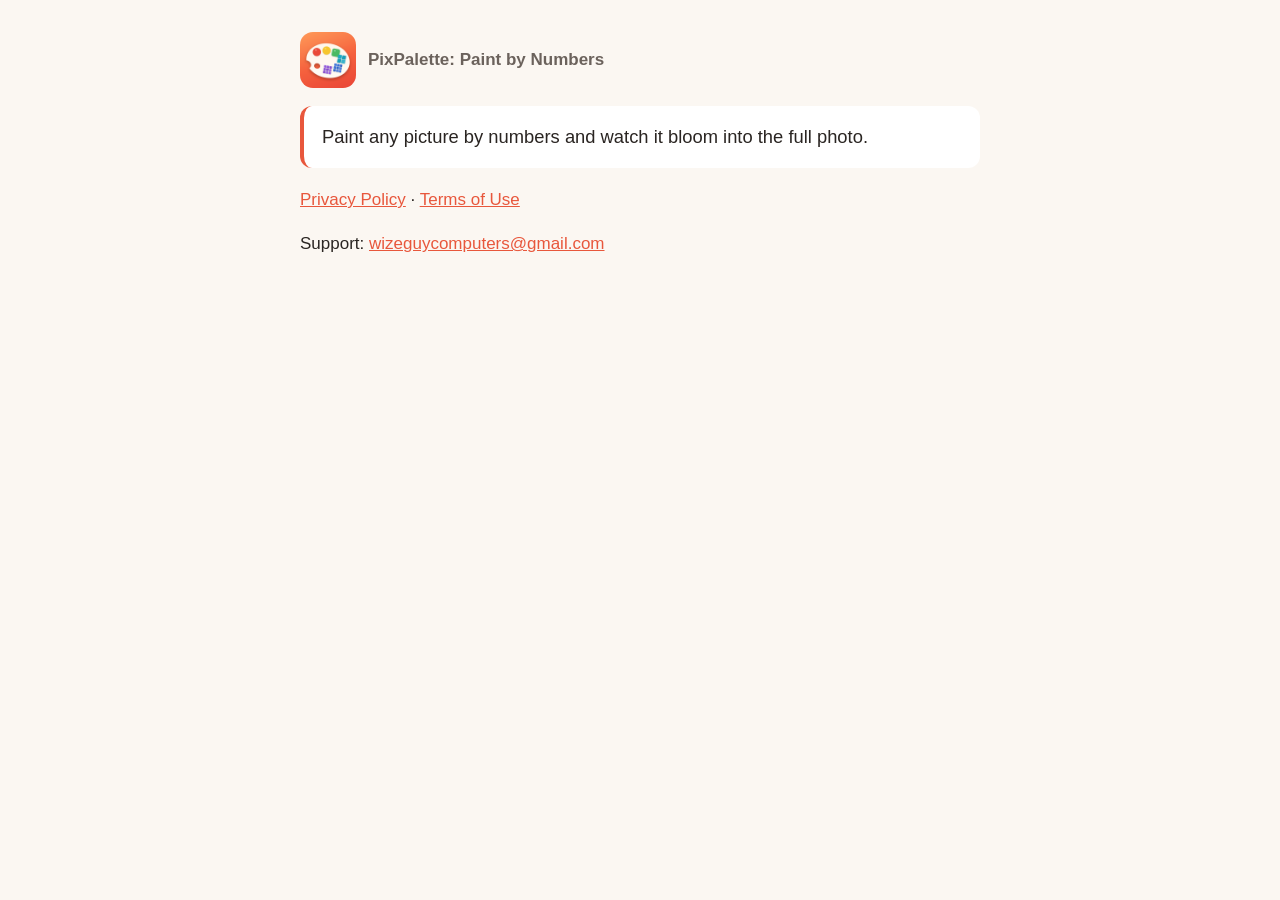
==== index.html @ 514e06b9 "PixPalette privacy policy, terms of use and support page Co-Authored-By: Claude Opus 5.5 <noreply@an" ====
<!DOCTYPE html>
<html lang="en"><head><meta charset="utf-8"><meta name="viewport" content="width=device-width, initial-scale=1">
<title>PixPalette</title><link rel="stylesheet" href="style.css"></head>
<body><main>
<p class="app"><img src="icon.png" alt="" width="56" height="56"> PixPalette: Paint by Numbers</p>
<p class="lead">Paint any picture by numbers and watch it bloom into the full photo.</p>
<p><a href="privacy.html">Privacy Policy</a> · <a href="terms.html">Terms of Use</a></p>
<p>Support: <a href="mailto:wizeguycomputers@gmail.com">wizeguycomputers@gmail.com</a></p>
</main></body></html>
---- style.css ----
:root { --ink: #2a2522; --dim: #6b625c; --accent: #e8573c; --bg: #fbf7f2; --card: #fff; }
@media (prefers-color-scheme: dark) { :root { --ink: #f1ece7; --dim: #b4aaa2; --accent: #ff8a66; --bg: #1c1917; --card: #262220; } }
* { box-sizing: border-box; }
body { margin: 0; background: var(--bg); color: var(--ink); font: 17px/1.6 -apple-system, BlinkMacSystemFont, "Segoe UI", sans-serif; }
main { max-width: 720px; margin: 0 auto; padding: 32px 20px 64px; }
.app { display: flex; align-items: center; gap: 12px; font-weight: 600; color: var(--dim); margin: 0 0 8px; }
.app img { border-radius: 13px; }
h1 { font-size: 2em; margin: 12px 0 0; }
h2 { font-size: 1.2em; margin: 2em 0 .4em; }
.updated { color: var(--dim); margin-top: 4px; }
.lead { font-size: 1.08em; background: var(--card); padding: 16px 18px; border-radius: 12px; border-left: 4px solid var(--accent); }
a { color: var(--accent); }
li { margin: .35em 0; }
.footer { margin-top: 3em; color: var(--dim); }
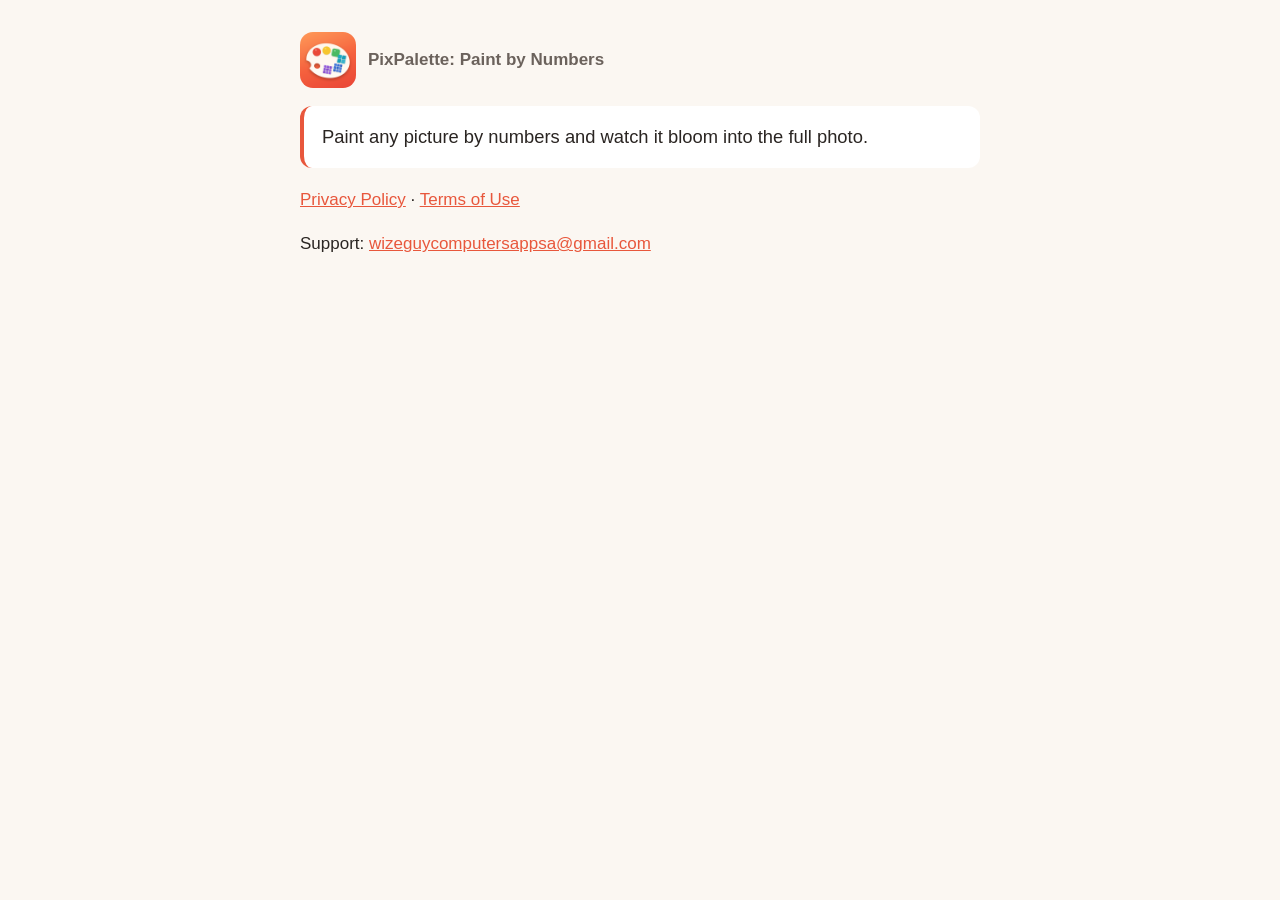
==== commit d125f1a6: "Update contact email" ====
--- a/index.html
+++ b/index.html
@@ -5,5 +5,5 @@
 <p class="app"><img src="icon.png" alt="" width="56" height="56"> PixPalette: Paint by Numbers</p>
 <p class="lead">Paint any picture by numbers and watch it bloom into the full photo.</p>
 <p><a href="privacy.html">Privacy Policy</a> · <a href="terms.html">Terms of Use</a></p>
-<p>Support: <a href="mailto:wizeguycomputers@gmail.com">wizeguycomputers@gmail.com</a></p>
+<p>Support: <a href="mailto:wizeguycomputersappsa@gmail.com">wizeguycomputersappsa@gmail.com</a></p>
 </main></body></html>
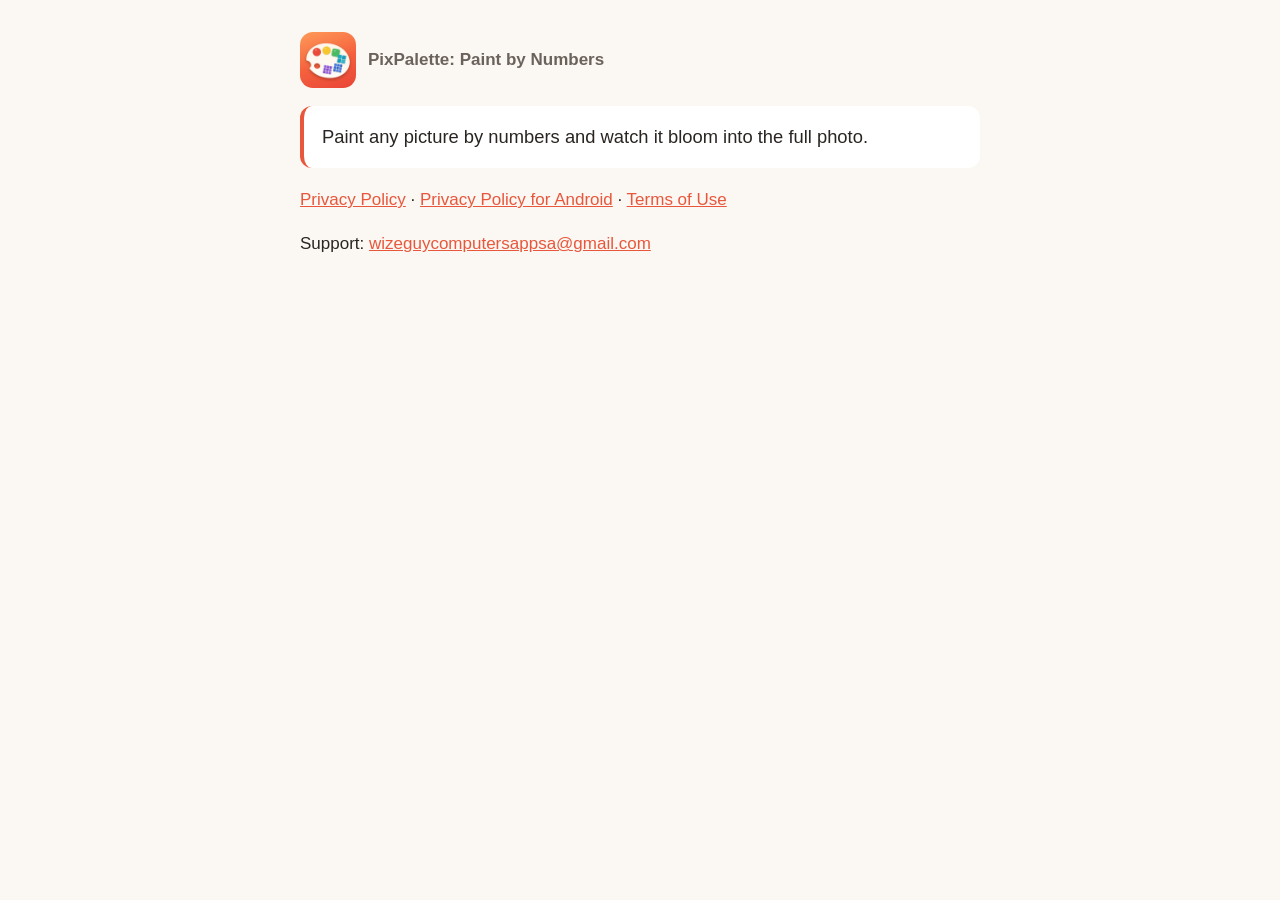
==== commit 5e8fd715: "Privacy policy for the Android version Co-Authored-By: Claude Opus 5.5 <noreply@anthropic.com>" ====
--- a/index.html
+++ b/index.html
@@ -4,6 +4,6 @@
 <body><main>
 <p class="app"><img src="icon.png" alt="" width="56" height="56"> PixPalette: Paint by Numbers</p>
 <p class="lead">Paint any picture by numbers and watch it bloom into the full photo.</p>
-<p><a href="privacy.html">Privacy Policy</a> · <a href="terms.html">Terms of Use</a></p>
+<p><a href="privacy.html">Privacy Policy</a> · <a href="android-privacy.html">Privacy Policy for Android</a> · <a href="terms.html">Terms of Use</a></p>
 <p>Support: <a href="mailto:wizeguycomputersappsa@gmail.com">wizeguycomputersappsa@gmail.com</a></p>
 </main></body></html>
